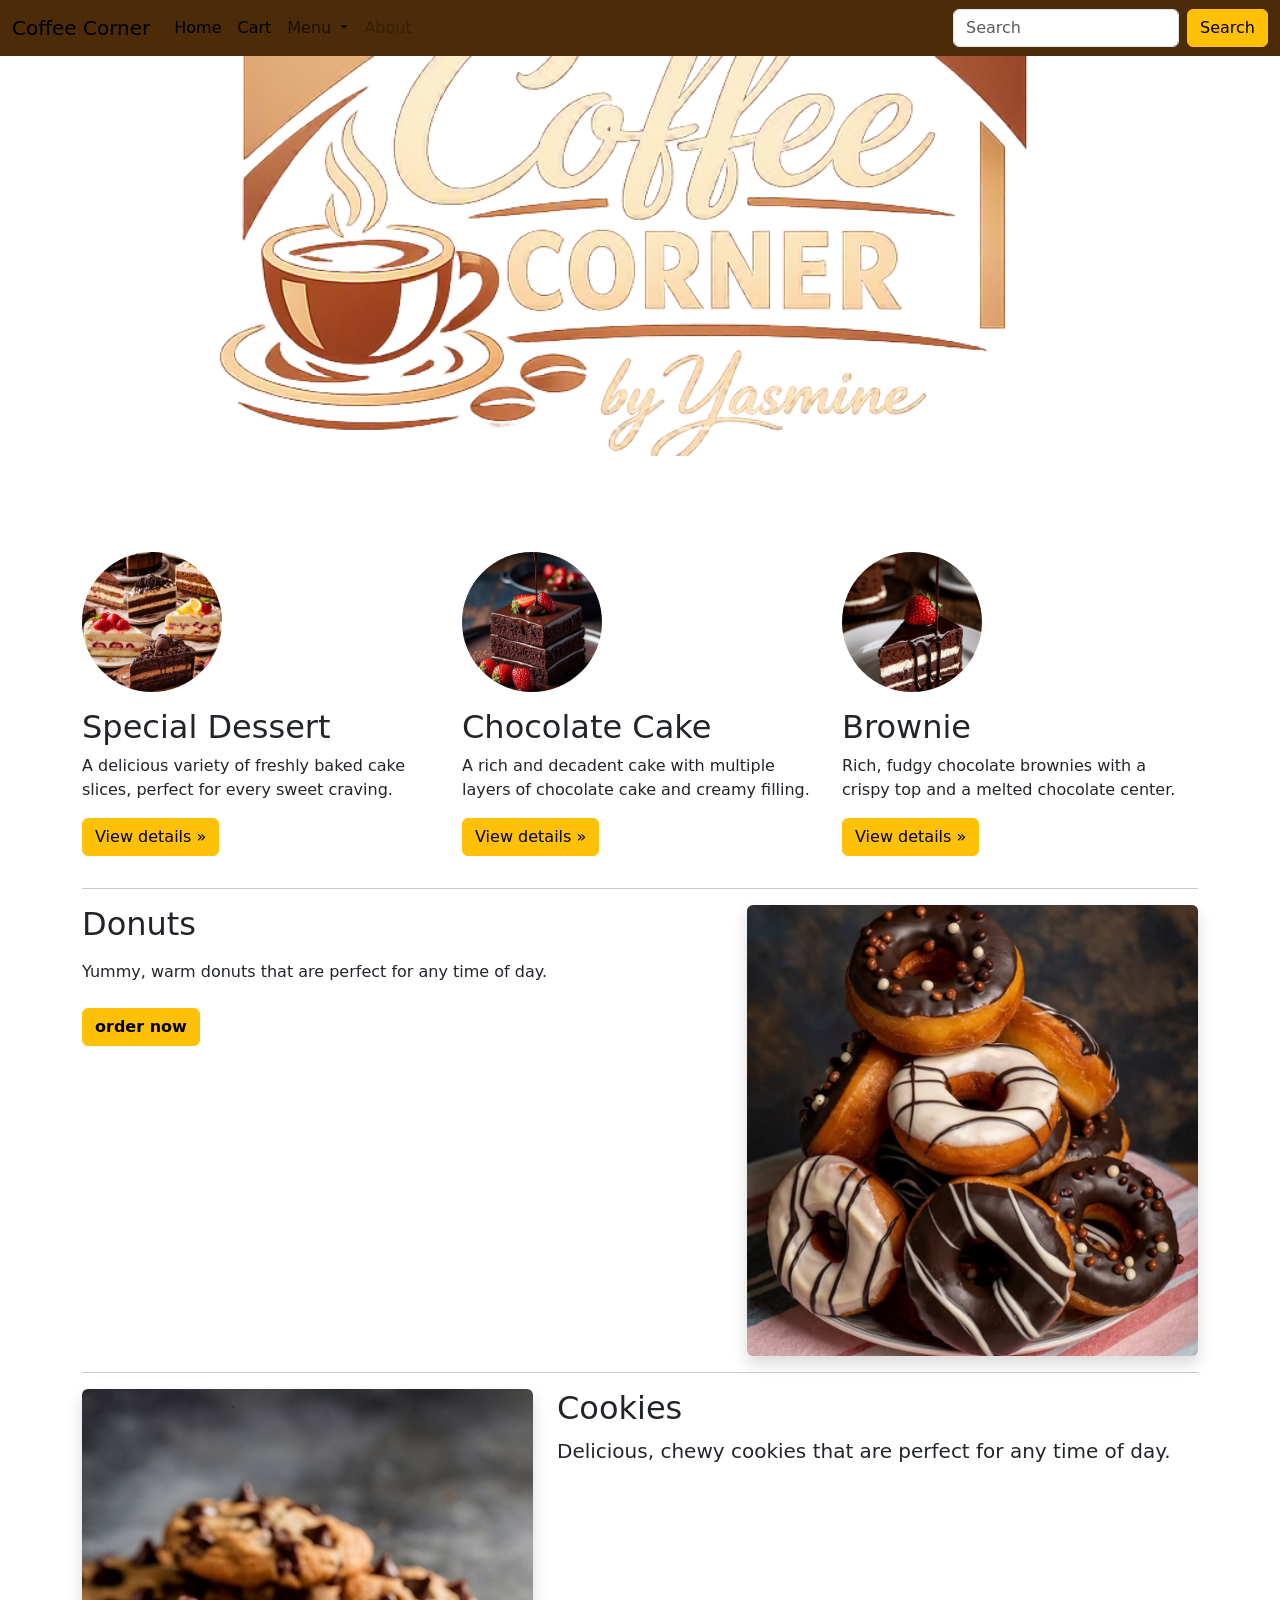
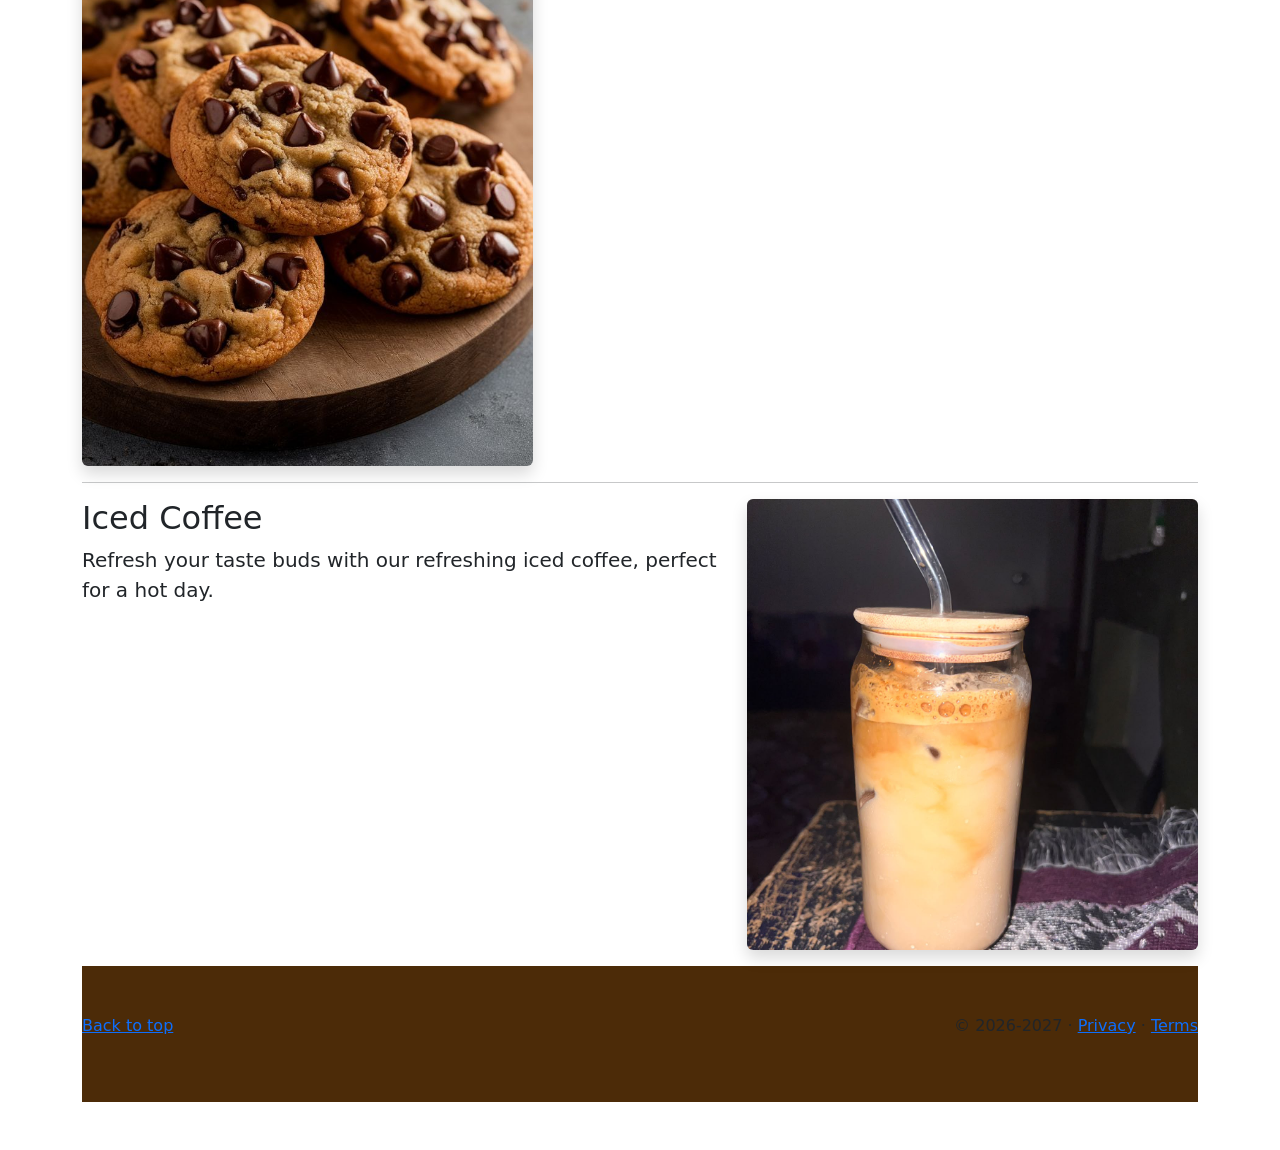
==== task2/index.html @ 2c8ca825 "Add task 2" ====
<!DOCTYPE html>
<html lang="en">
<head>
  <meta charset="UTF-8">
  <meta name="viewport" content="width=device-width, initial-scale=1.0">
  <title>Coffee Corner</title>
  <link rel="stylesheet" href="bootstrap.min.css">
  <link rel="stylesheet" href="style.css">
</head>
<body>
<nav class="navbar navbar-expand-lg bg-body-lightn">
  <div class="container-fluid">
    <a class="navbar-brand" href="#">Coffee Corner</a>
    <button class="navbar-toggler" type="button" data-bs-toggle="collapse" data-bs-target="#navbarSupportedContent" aria-controls="navbarSupportedContent" aria-expanded="false" aria-label="Toggle navigation"><span class="navbar-toggler-icon"></span>
    </button>
    <div class="collapse navbar-collapse" id="navbarSupportedContent">
      <ul class="navbar-nav me-auto mb-2 mb-lg-0">
        <li class="nav-item">
          <a class="nav-link active" aria-current="page" href="#">Home</a>
        </li>
        <li class="nav-item">
          <a class="nav-link active" aria-current="page" href="#">Cart</a>
        </li>
        <li class="nav-item dropdown">
          <a class="nav-link dropdown-toggle" href="#" role="button" data-bs-toggle="dropdown" aria-expanded="false">
            Menu
          </a>
          <ul class="dropdown-menu">
            <li><a class="dropdown-item" href="#">Hot Drinks</a></li>
            <li><a class="dropdown-item" href="#">Cold Drinks</a></li>
            <li><hr class="dropdown-divider"></li>
            <li><a class="dropdown-item" href="#">Desserts</a></li>
          </ul>
        </li>
        <li class="nav-item">
          <a class="nav-link disabled" aria-disabled="true">About</a>
        </li>
      </ul>
      <form class="d-flex" role="search">
        <input class="form-control me-2" type="search" placeholder="Search" aria-label="Search"/>
        <button class="btn btn-warning" type="submit">Search</button>
      </form>
    </div>
  </div>
</nav>
  <div id="carouselExampleIndicators" class="carousel slide" data-bs-ride="carousel">
  <div class="carousel-indicators">
    <button type="button" data-bs-target="#carouselExampleIndicators" data-bs-slide-to="0" class="active" aria-current="true" aria-label="Slide 1"></button>
    <button type="button" data-bs-target="#carouselExampleIndicators" data-bs-slide-to="1" aria-label="Slide 2"></button>
    <button type="button" data-bs-target="#carouselExampleIndicators" data-bs-slide-to="2" aria-label="Slide 3"></button>
    <button type="button" data-bs-target="#carouselExampleIndicators" data-bs-slide-to="3" aria-label="Slide 4"></button>
    <button type="button" data-bs-target="#carouselExampleIndicators" data-bs-slide-to="4" aria-label="Slide 5"></button>
</div>
  <div class="carousel-inner">
    <div class="carousel-item active">
      <img src="logo.png" class="d-block w-100 bg-color-dark" style="height: 400px; object-fit: cover;" alt="Logo">
    </div>
    <div class="carousel-item">
      <img src="coffee.png" class="d-block w-100" style="height: 400px; object-fit: cover;" alt="Coffee">
            <p><a class="btn position-absolute bottom-0 mb-3  me-3 end-0 btn-warning" href="#">Sign up today</a></p>
    </div>
    <div class="carousel-item">
      <img src="Cappuccino.png" class="d-block w-100" style="height: 400px; object-fit: cover;" alt="Cappuccino">
   <p><a class="btn   position-absolute bottom-0 mb-3  me-3  btn-warning" href="#">Learn more</a></p>
    </div>
    <div class="carousel-item">
        <img src="cup_coffee.png" class="d-block w-100" style="height: 400px; object-fit: cover;" alt="Coffee Cup">
        <p><a href="#" class="btn position-absolute bottom-0 mb-3  me-3 btn-warning">View details &raquo;</a></p>

      </div>   
  </div>
  <button class="carousel-control-prev" type="button" data-bs-target="#carouselExampleIndicators" data-bs-slide="prev">
    <span class="carousel-control-prev-icon" aria-hidden="true"></span>
   <!-- <span class="visually-hidden">Previous</span> -->
  </button>
  <button class="carousel-control-next" type="button" data-bs-target="#carouselExampleIndicators" data-bs-slide="next">
    <span class="carousel-control-next-icon" aria-hidden="true"></span>
    <!-- <span class="visually-hidden">Next</span> -->
  </button>
</div>
<div class="container marketing mt-5 my-5 pt-5">

    <!-- Three columns of text below the carousel -->
    <div class="row">
      <div class="col-lg-4">
        <img src="dessert.png" class="rounded-circle mb-3" width="140" height="140" style="object-fit: cover;" alt="Dessert">

        <h2>Special Dessert</h2>
        <p>A delicious variety of freshly baked cake slices, perfect for every sweet craving.</p>
        <p><a class="btn btn-warning" href="#">View details &raquo;</a></p>
      </div><!-- /.col-lg-4 -->
      <div class="col-lg-4">
        <img src="dessert2.png" class="rounded-circle mb-3" width="140" height="140" style="object-fit: cover;" alt="Dessert 2">

        <h2>Chocolate Cake</h2>
        <p>A rich and decadent cake with multiple layers of chocolate cake and creamy filling.</p>
        <p><a class="btn btn-warning" href="#">View details &raquo;</a></p>
      </div><!-- /.col-lg-4 -->
      <div class="col-lg-4">
        <img src="dessert3.png" class="rounded-circle mb-3" width="140" height="140" style="object-fit: cover;" alt="Dessert 3">

        <h2>Brownie</h2>
        <p>Rich, fudgy chocolate brownies with a crispy top and a melted chocolate center.</p>
        <p><a class="btn btn-warning" href="#">View details &raquo;</a></p>
      </div><!-- /.col-lg-4 -->
    </div><!-- /.row -->
    <hr class="featurette-divider">
    <div class="row featurette">
      <div class="col-md-7">
        <h2 class="featurette-heading">Donuts </h2>
        <p id="lead" class="mt-3">Yummy, warm donuts that are perfect for any time of day. </p>
    <button id="changeText" class="btn btn-warning fw-bold mt-2">order now</button>  
    </div>
      <div class="col-md-5">
        <img src="Donuts.png" class="img-fluid rounded shadow" alt="Featurette Image">
      </div>
    </div>
     <hr class="featurette-divider">

    <div class="row featurette">
      <div class="col-md-7 order-md-2">
        <h2 class="featurette-heading"> Cookies</h2>
        <p class="lead">Delicious, chewy cookies that are perfect for any time of day. </p>
      </div>
      <div class="col-md-5 order-md-1">
        <img src="cookies.png" class="img-fluid rounded shadow" alt="Featurette Image">

      </div>
    </div>
     
    <hr class="featurette-divider">

    <div class="row featurette">
      <div class="col-md-7">
        <h2 class="featurette-heading">Iced Coffee</h2>
        <p class="lead">Refresh your taste buds with our refreshing iced coffee, perfect for a hot day. </p>
      </div>
      <div class="col-md-5">
<img src="icedCoffee.png" class="img-fluid rounded shadow" alt="Featurette Image">

      </div>
    </div>

     <footer class="footer mt-3 mb-0 py-5">
    <p class="float-end"><a href="#">Back to top</a></p>
    <p>&copy; 2026-2027  &middot; <a href="#">Privacy</a> &middot; <a href="#">Terms</a></p>
  </footer>
 <script src="script.js"></script> 
<script src="bootstrap.bundle.min (2).js"></script>
</body>
</html>
---- task2/style.css ----
.navbar{  
  background-color: #4C2B08 !important;
}
.footer{
  background-color: #4C2B08 !important;
  display: flex;
  justify-content: space-between;
  align-items: center;
  
}
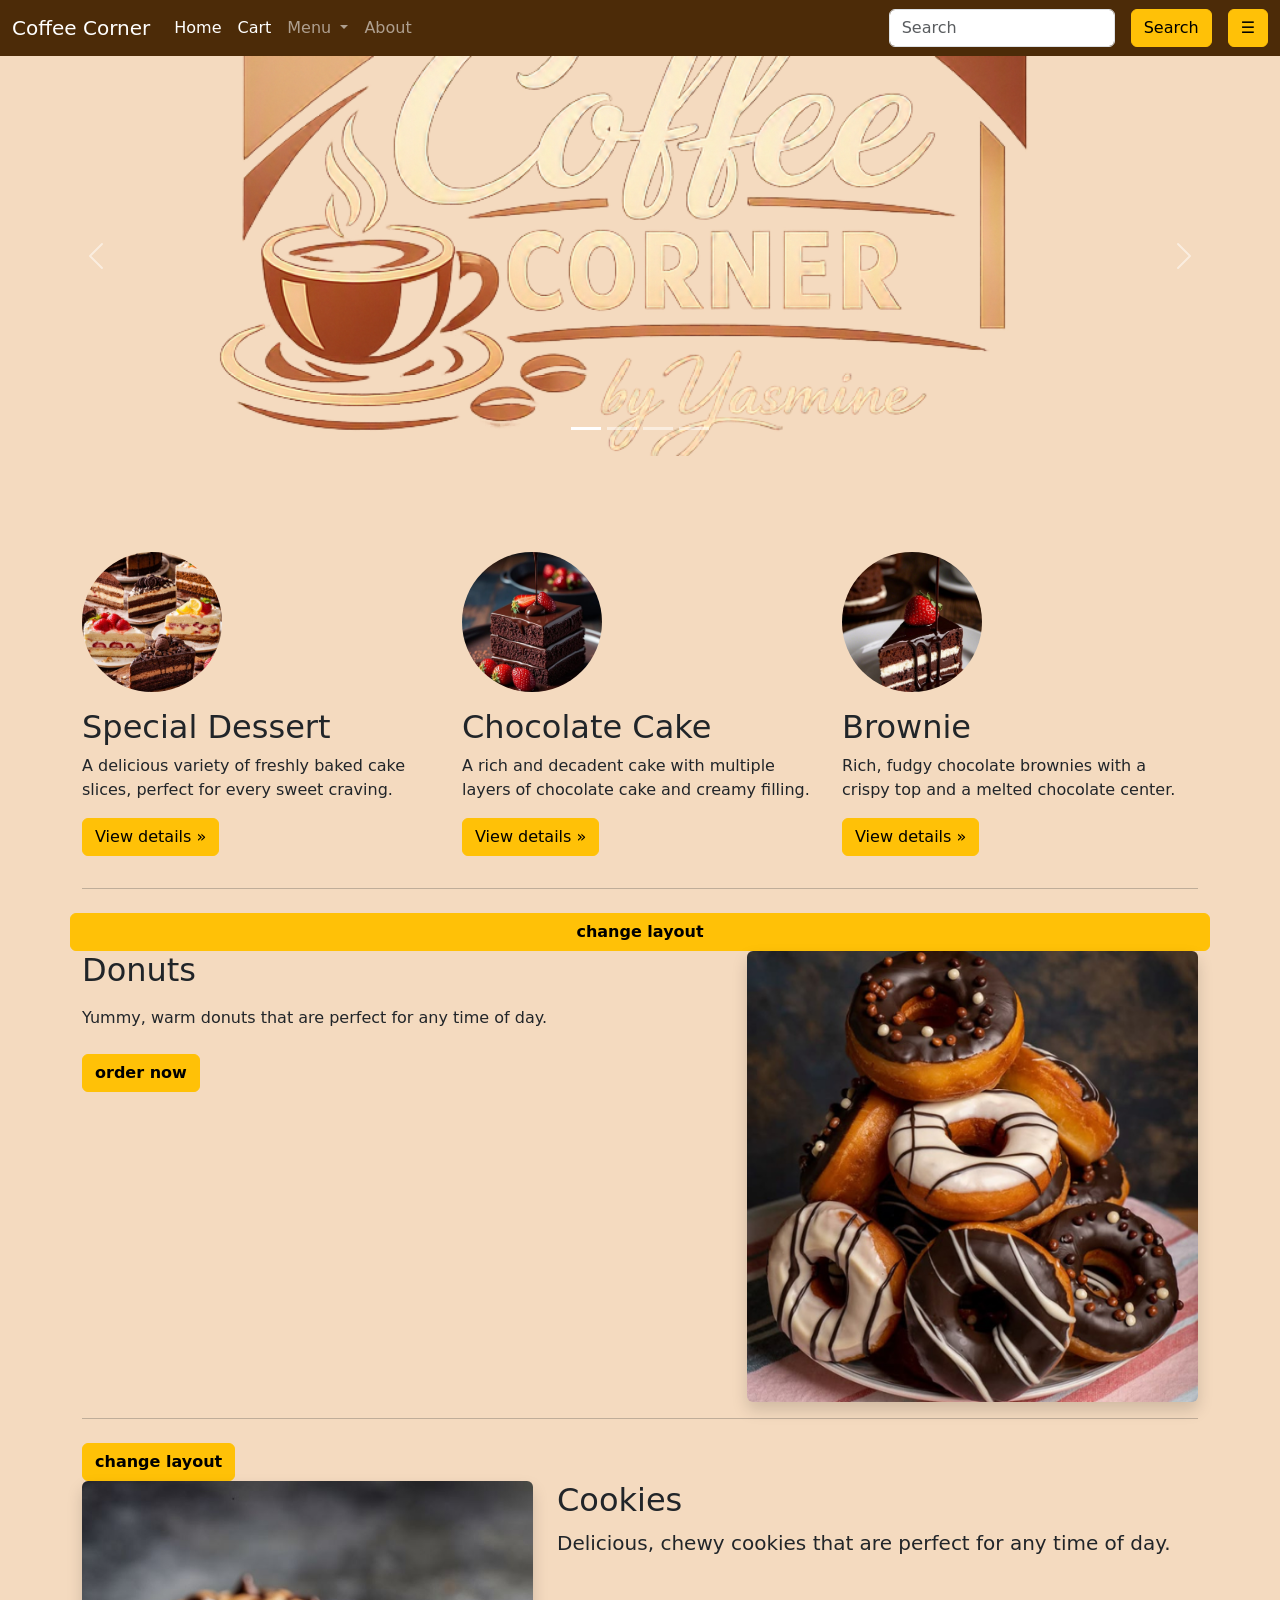
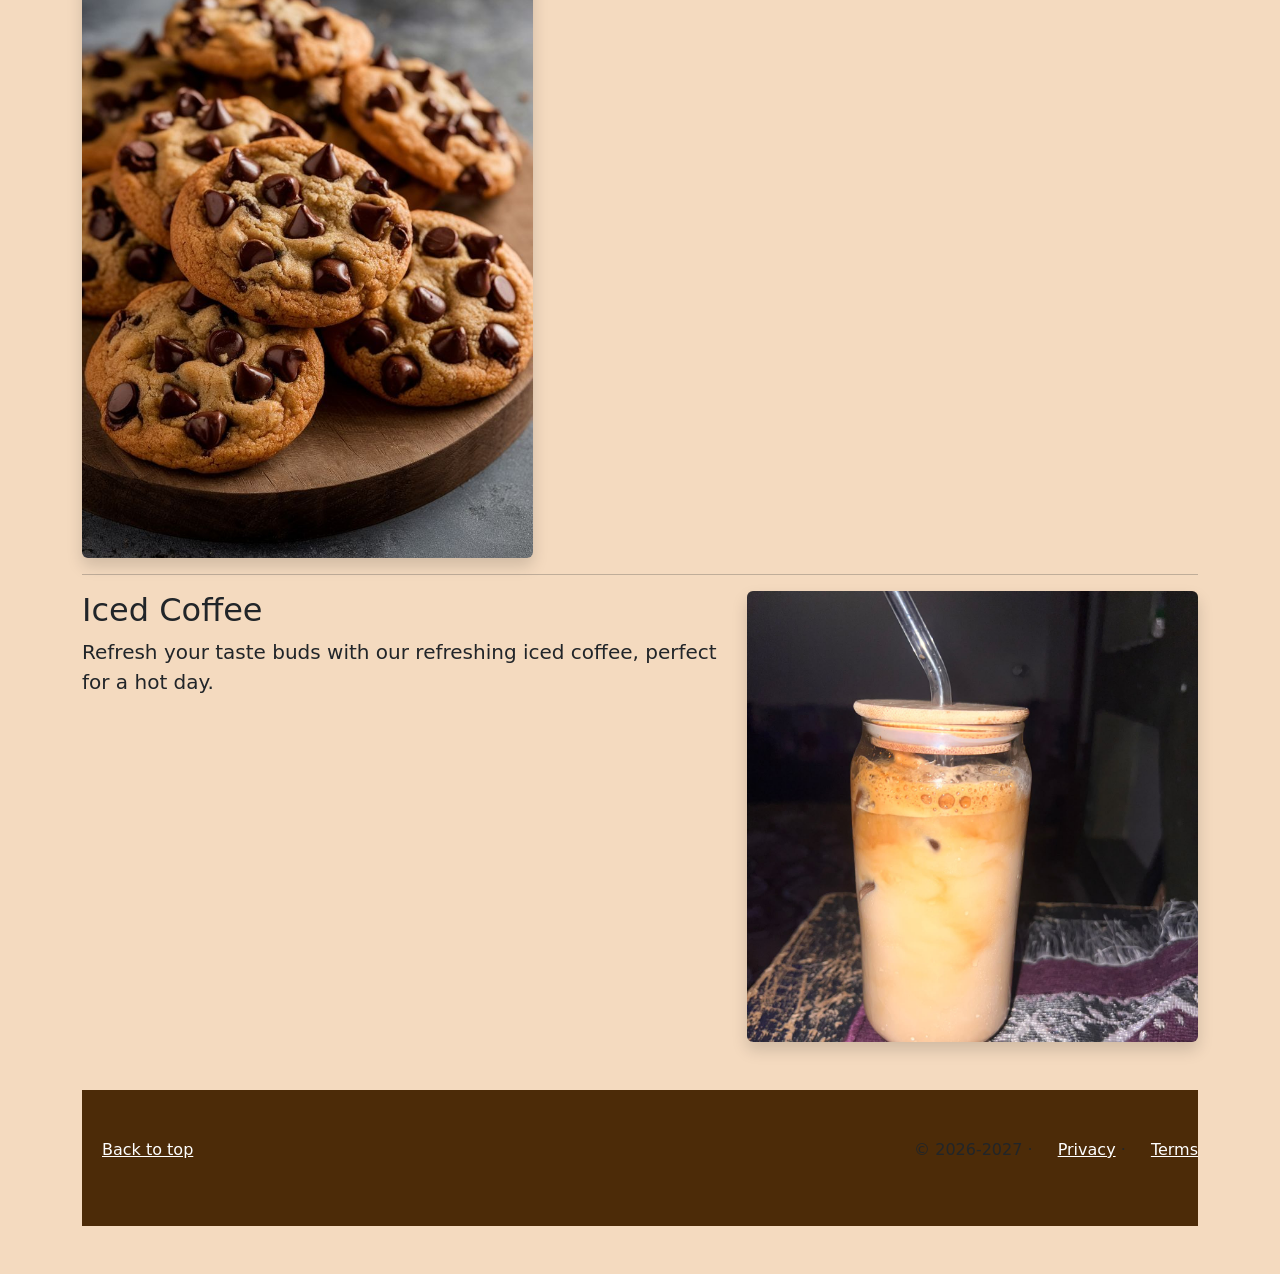
==== commit 3b60b4e9: "update" ====
--- a/task2/index.html
+++ b/task2/index.html
@@ -7,8 +7,8 @@
   <link rel="stylesheet" href="bootstrap.min.css">
   <link rel="stylesheet" href="style.css">
 </head>
-<body>
-<nav class="navbar navbar-expand-lg bg-body-lightn">
+<body class="body"> 
+<nav class="navbar d-flex g-3 navbar-expand-lg navbar-dark bg-dark">
   <div class="container-fluid">
     <a class="navbar-brand" href="#">Coffee Corner</a>
     <button class="navbar-toggler" type="button" data-bs-toggle="collapse" data-bs-target="#navbarSupportedContent" aria-controls="navbarSupportedContent" aria-expanded="false" aria-label="Toggle navigation"><span class="navbar-toggler-icon"></span>
@@ -33,23 +33,36 @@
           </ul>
         </li>
         <li class="nav-item">
-          <a class="nav-link disabled" aria-disabled="true">About</a>
+          <a class="nav-link " aria-current="page" href="#">About</a>
         </li>
       </ul>
       <form class="d-flex" role="search">
-        <input class="form-control me-2" type="search" placeholder="Search" aria-label="Search"/>
+        <input class="form-control me-3" type="search" placeholder="Search" aria-label="Search"/>
         <button class="btn btn-warning" type="submit">Search</button>
       </form>
+      <button class="btn ms-3 btn-warning " type="button" data-bs-toggle="offcanvas" data-bs-target="#offcanvasRight" aria-controls="offcanvasRight">☰</button>
+
     </div>
   </div>
 </nav>
+<div class="offcanvas offcanvas-end" tabindex="-1" id="offcanvasRight" aria-labelledby="offcanvasRightLabel">
+  <div class="offcanvas-header">
+    <h5 class="offcanvas-title" id="offcanvasRightLabel">Offcanvas right</h5>
+    <button type="button" class="btn-close" data-bs-dismiss="offcanvas" aria-label="Close"></button>
+  </div>
+  <div class="offcanvas-body d-flex flex-column">
+    <a href="#" class="btn btn-warning mb-3">Home</a>
+    <a href="#" class="btn btn-warning mb-3">Menu</a>
+    <a href="#" class="btn btn-warning mb-3">Cart</a>
+    <a href="#" class="btn btn-warning mb-3">About</a> 
+  </div>
+</div>
   <div id="carouselExampleIndicators" class="carousel slide" data-bs-ride="carousel">
   <div class="carousel-indicators">
     <button type="button" data-bs-target="#carouselExampleIndicators" data-bs-slide-to="0" class="active" aria-current="true" aria-label="Slide 1"></button>
     <button type="button" data-bs-target="#carouselExampleIndicators" data-bs-slide-to="1" aria-label="Slide 2"></button>
     <button type="button" data-bs-target="#carouselExampleIndicators" data-bs-slide-to="2" aria-label="Slide 3"></button>
     <button type="button" data-bs-target="#carouselExampleIndicators" data-bs-slide-to="3" aria-label="Slide 4"></button>
-    <button type="button" data-bs-target="#carouselExampleIndicators" data-bs-slide-to="4" aria-label="Slide 5"></button>
 </div>
   <div class="carousel-inner">
     <div class="carousel-item active">
@@ -57,15 +70,15 @@
     </div>
     <div class="carousel-item">
       <img src="coffee.png" class="d-block w-100" style="height: 400px; object-fit: cover;" alt="Coffee">
-            <p><a class="btn position-absolute bottom-0 mb-3  me-3 end-0 btn-warning" href="#">Sign up today</a></p>
+            <p><a class="btn position-absolute bottom-0 mb-3  me-3 end-0 btn-warning" href="#">Order Now</a></p>
     </div>
     <div class="carousel-item">
       <img src="Cappuccino.png" class="d-block w-100" style="height: 400px; object-fit: cover;" alt="Cappuccino">
-   <p><a class="btn   position-absolute bottom-0 mb-3  me-3  btn-warning" href="#">Learn more</a></p>
+   <p><a class="btn   position-absolute bottom-0 mb-3  me-3 end-0  btn-warning" href="#">Learn more</a></p>
     </div>
     <div class="carousel-item">
         <img src="cup_coffee.png" class="d-block w-100" style="height: 400px; object-fit: cover;" alt="Coffee Cup">
-        <p><a href="#" class="btn position-absolute bottom-0 mb-3  me-3 btn-warning">View details &raquo;</a></p>
+        <p><a href="#" class="btn position-absolute bottom-0 mb-3  me-3 end-0 btn-warning">View details &raquo;</a></p>
 
       </div>   
   </div>
@@ -106,6 +119,7 @@
     </div><!-- /.row -->
     <hr class="featurette-divider">
     <div class="row featurette">
+      <button class="btn btn-warning fw-bold mt-2 me-3" >change layout</button>
       <div class="col-md-7">
         <h2 class="featurette-heading">Donuts </h2>
         <p id="lead" class="mt-3">Yummy, warm donuts that are perfect for any time of day. </p>
@@ -116,8 +130,8 @@
       </div>
     </div>
      <hr class="featurette-divider">
-
-    <div class="row featurette">
+<button class="btn btn-warning fw-bold mt-2 me-3" >change layout</button>
+    <div class="row featurette  id="featurette2">
       <div class="col-md-7 order-md-2">
         <h2 class="featurette-heading"> Cookies</h2>
         <p class="lead">Delicious, chewy cookies that are perfect for any time of day. </p>
@@ -136,12 +150,12 @@
         <p class="lead">Refresh your taste buds with our refreshing iced coffee, perfect for a hot day. </p>
       </div>
       <div class="col-md-5">
-<img src="icedCoffee.png" class="img-fluid rounded shadow" alt="Featurette Image">
+      <img src="icedCoffee.png" class="img-fluid rounded shadow" alt="Featurette Image">
 
       </div>
     </div>
 
-     <footer class="footer mt-3 mb-0 py-5">
+     <footer class="footer mt-5 mb-0 me-0 ms-0 py-5">
     <p class="float-end"><a href="#">Back to top</a></p>
     <p>&copy; 2026-2027  &middot; <a href="#">Privacy</a> &middot; <a href="#">Terms</a></p>
   </footer>
--- a/task2/style.css
+++ b/task2/style.css
@@ -1,3 +1,6 @@
+.body{
+  background-color: #f4dabf !important;
+}
 
 .navbar{  
   background-color: #4C2B08 !important;
@@ -7,5 +10,9 @@
   display: flex;
   justify-content: space-between;
   align-items: center;
-  
+
 }
+.footer a{
+  color: white;
+  margin-left: 20px;
+}
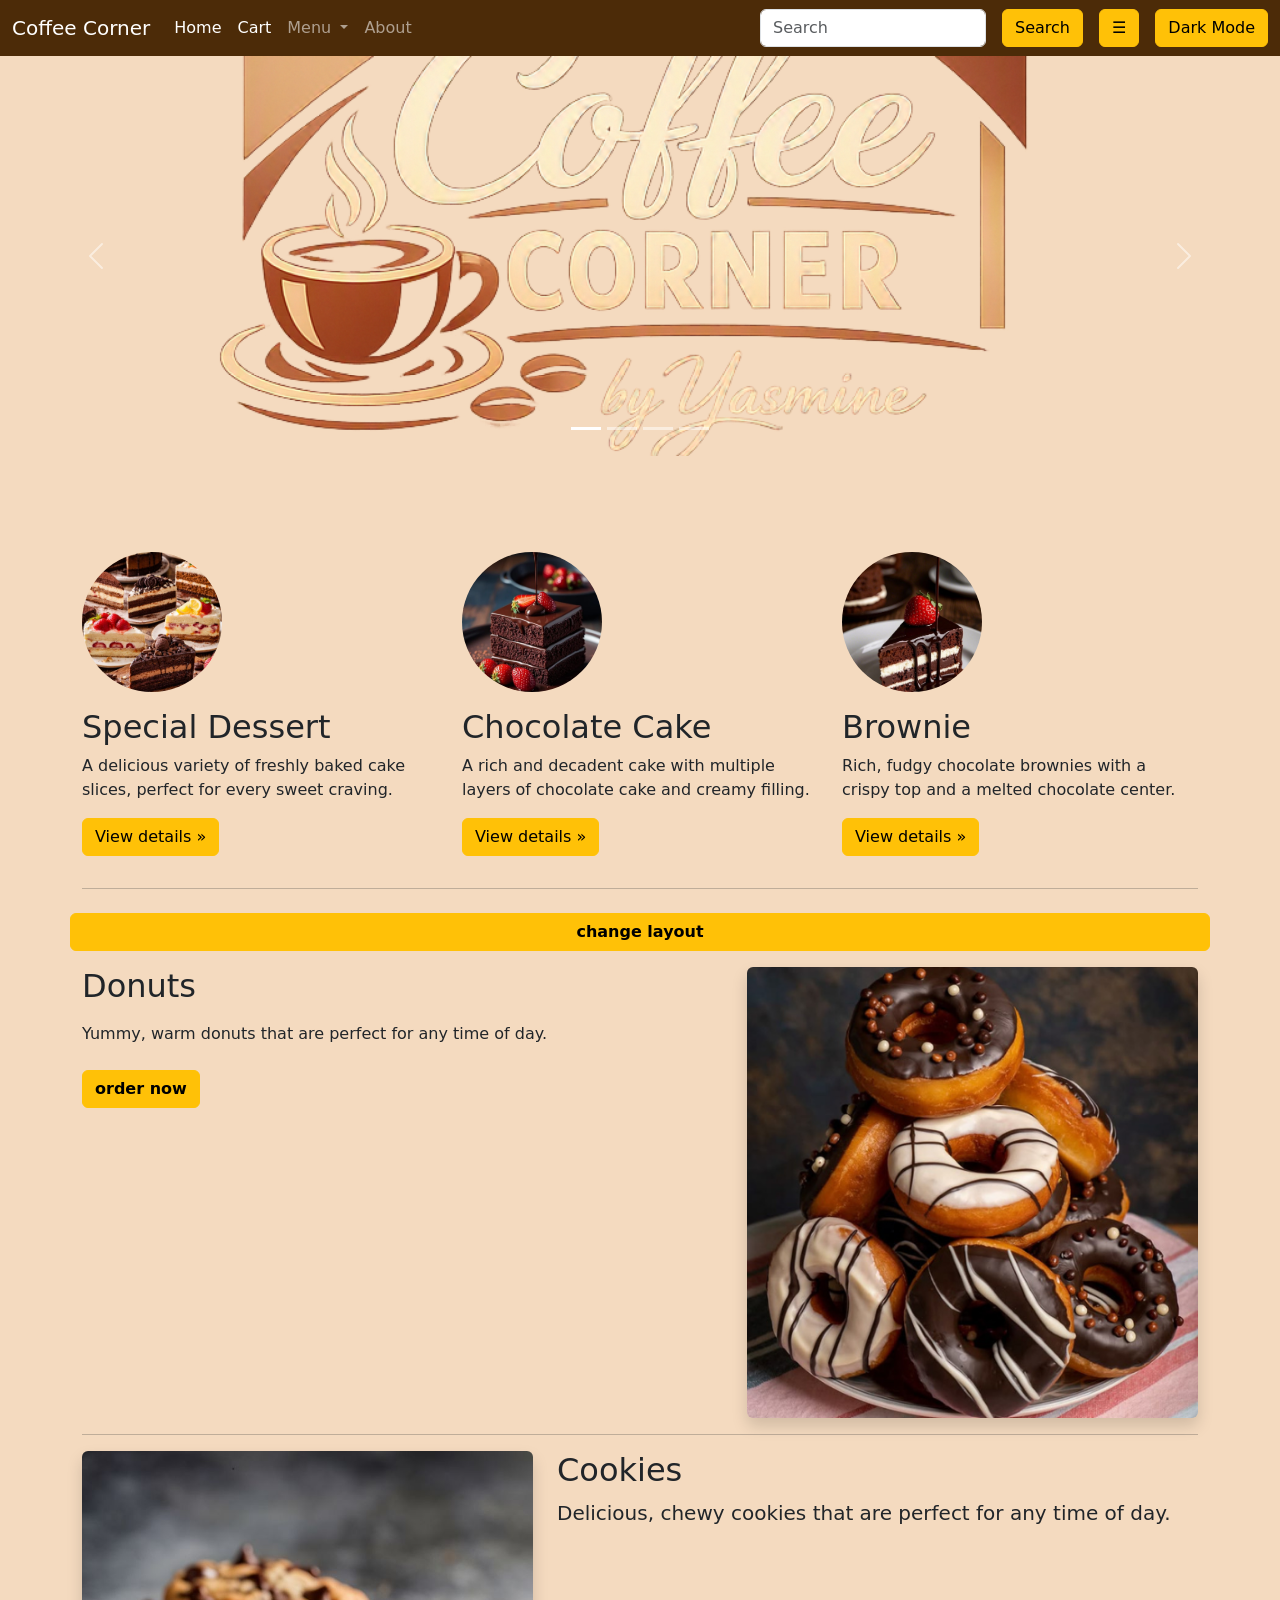
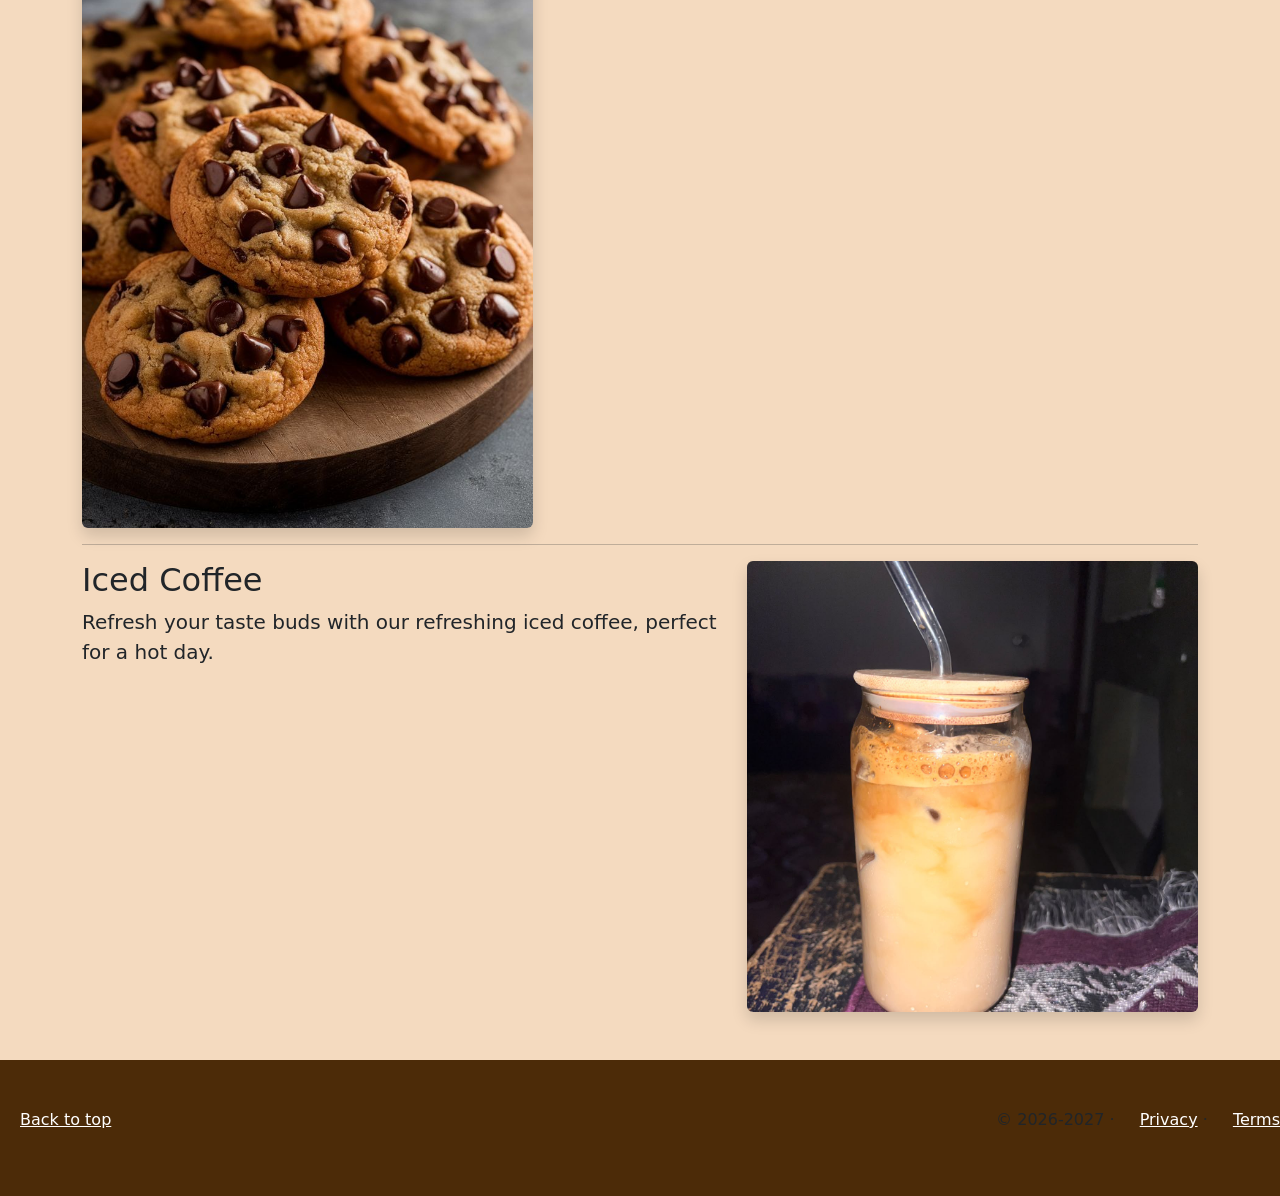
==== commit fd6008fa: "new update" ====
--- a/task2/index.html
+++ b/task2/index.html
@@ -1,4 +1,4 @@
-<!DOCTYPE html>
+ <!DOCTYPE html>
 <html lang="en">
 <head>
   <meta charset="UTF-8">
@@ -41,13 +41,13 @@
         <button class="btn btn-warning" type="submit">Search</button>
       </form>
       <button class="btn ms-3 btn-warning " type="button" data-bs-toggle="offcanvas" data-bs-target="#offcanvasRight" aria-controls="offcanvasRight">☰</button>
-
+      <button class="btn btn-warning ms-3" type="button" id="darkModeToggle">Dark Mode</button>
     </div>
   </div>
 </nav>
 <div class="offcanvas offcanvas-end" tabindex="-1" id="offcanvasRight" aria-labelledby="offcanvasRightLabel">
   <div class="offcanvas-header">
-    <h5 class="offcanvas-title" id="offcanvasRightLabel">Offcanvas right</h5>
+    <h5 class="offcanvas-title" id="offcanvasRightLabel">Coffee Corner</h5>
     <button type="button" class="btn-close" data-bs-dismiss="offcanvas" aria-label="Close"></button>
   </div>
   <div class="offcanvas-body d-flex flex-column">
@@ -118,20 +118,20 @@
       </div><!-- /.col-lg-4 -->
     </div><!-- /.row -->
     <hr class="featurette-divider">
-    <div class="row featurette">
-      <button class="btn btn-warning fw-bold mt-2 me-3" >change layout</button>
+    <div class="row featurette" id="featurette1">
+      <button class="btn btn-warning fw-bold mt-2 me-3 mb-3" id="changeLayout">change layout</button>
       <div class="col-md-7">
         <h2 class="featurette-heading">Donuts </h2>
         <p id="lead" class="mt-3">Yummy, warm donuts that are perfect for any time of day. </p>
     <button id="changeText" class="btn btn-warning fw-bold mt-2">order now</button>  
     </div>
       <div class="col-md-5">
-        <img src="Donuts.png" class="img-fluid rounded shadow" alt="Featurette Image">
+        <img src="Donuts.png" class="img-fluid rounded shadow" alt="Featurette Image" id="donutimage">
       </div>
     </div>
      <hr class="featurette-divider">
-<button class="btn btn-warning fw-bold mt-2 me-3" >change layout</button>
-    <div class="row featurette  id="featurette2">
+<!--<button class="btn btn-warning fw-bold mt-2 me-3" id="changeLayout2">change layout</button>-->
+    <div class="row featurette" >
       <div class="col-md-7 order-md-2">
         <h2 class="featurette-heading"> Cookies</h2>
         <p class="lead">Delicious, chewy cookies that are perfect for any time of day. </p>
@@ -154,7 +154,7 @@
 
       </div>
     </div>
-
+  </div>
      <footer class="footer mt-5 mb-0 me-0 ms-0 py-5">
     <p class="float-end"><a href="#">Back to top</a></p>
     <p>&copy; 2026-2027  &middot; <a href="#">Privacy</a> &middot; <a href="#">Terms</a></p>
--- a/task2/style.css
+++ b/task2/style.css
@@ -1,5 +1,5 @@
 .body{
-  background-color: #f4dabf !important;
+  background-color: #f4dabf ;
 }
 
 .navbar{  
@@ -16,3 +16,7 @@
   color: white;
   margin-left: 20px;
 }
+.dark-mode {
+  background-color: #4C2B08 !important;
+  color: #f4dabf !important;
+}
